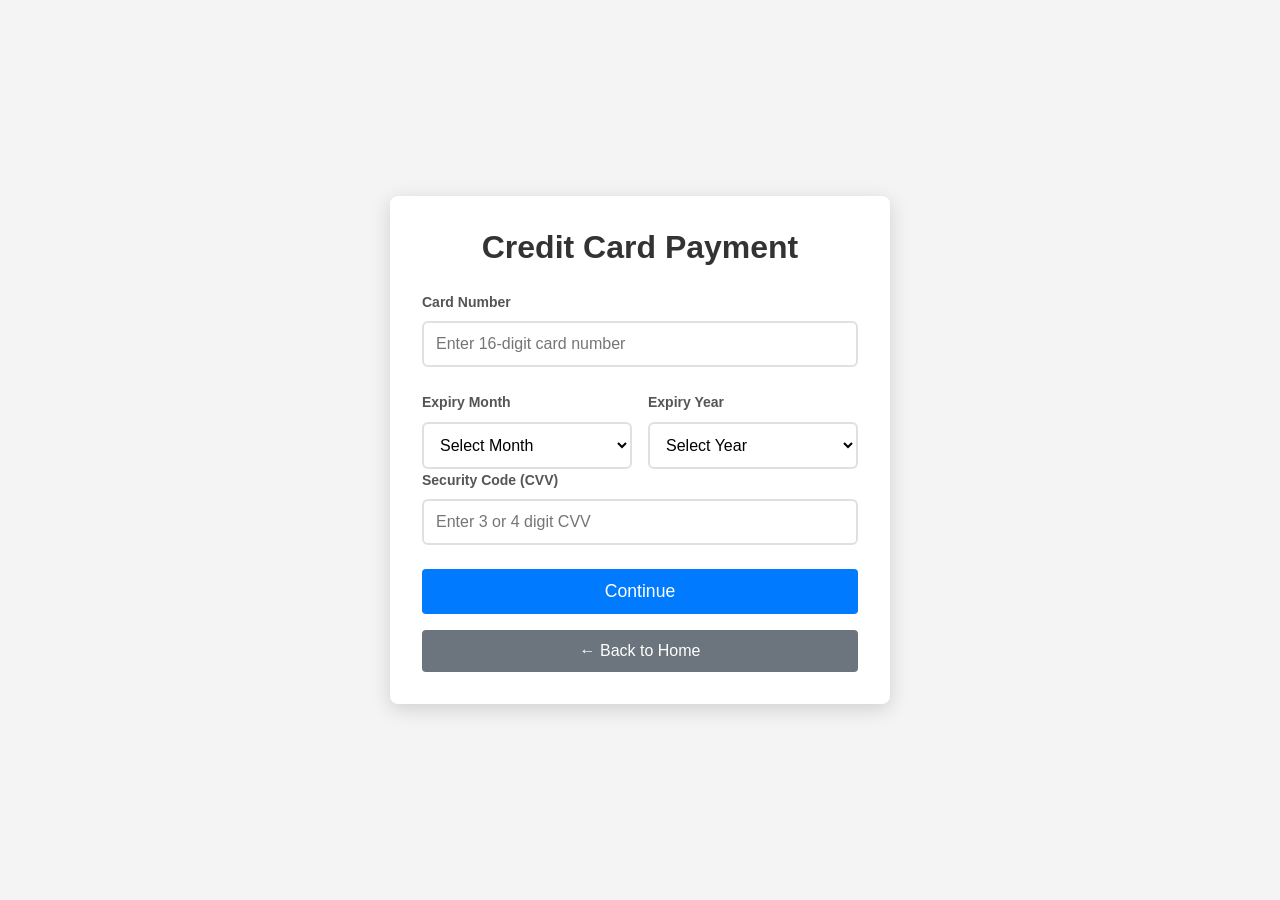
==== pay.html @ 96b5845b "Add files via upload" ====
<!DOCTYPE html>
<html lang="en">
<head>
    <meta charset="UTF-8">
    <meta name="viewport" content="width=device-width, initial-scale=1.0">
    <title>M's Manga Payment - Credit Card Details</title>
    <link rel="stylesheet" href="styles.css">
</head>
<body class="page-center">
    <div class="payment-container">
        <h1 class="payment-title">Credit Card Payment</h1>
        
        <form id="paymentForm">
            <div class="form-group">
                <label class="form-label" for="cardNumber">Card Number</label>
                <input type="text" id="cardNumber" class="form-control" placeholder="Enter 16-digit card number" maxlength="16">
                <div class="form-error" id="cardNumberError"></div>
            </div>

            <div class="form-row">
                <div class="form-col">
                    <label class="form-label" for="expMonth">Expiry Month</label>
                    <select id="expMonth" class="form-select">
                        <option value="">Select Month</option>
                        <option value="01">01 - January</option>
                        <option value="02">02 - February</option>
                        <option value="03">03 - March</option>
                        <option value="04">04 - April</option>
                        <option value="05">05 - May</option>
                        <option value="06">06 - June</option>
                        <option value="07">07 - July</option>
                        <option value="08">08 - August</option>
                        <option value="09">09 - September</option>
                        <option value="10">10 - October</option>
                        <option value="11">11 - November</option>
                        <option value="12">12 - December</option>
                    </select>
                </div>
                <div class="form-col">
                    <label class="form-label" for="expYear">Expiry Year</label>
                    <select id="expYear" class="form-select">
                        <option value="">Select Year</option>
                    </select>
                </div>
            </div>
            <div class="form-error" id="expiryError"></div>

            <div class="form-group">
                <label class="form-label" for="cvv">Security Code (CVV)</label>
                <input type="text" id="cvv" class="form-control" placeholder="Enter 3 or 4 digit CVV" maxlength="4">
                <div class="form-error" id="cvvError"></div>
            </div>

            <button type="submit" class="btn btn-info btn-block btn-lg">Continue</button>
        </form>

        <div id="serverMessage" class="alert mt-3"></div>
        
        <a href="index.html" class="btn btn-gray btn-block mt-2">← Back to Home</a>
    </div>

    <script>
        // Populate year dropdown
        const yearSelect = document.getElementById('expYear');
        const currentYear = new Date().getFullYear();
        for (let i = 0; i < 10; i++) {
            const year = currentYear + i;
            const option = document.createElement('option');
            option.value = year;
            option.textContent = year;
            yearSelect.appendChild(option);
        }

        // Form validation and submission
        document.getElementById('paymentForm').addEventListener('submit', function(e) {
            e.preventDefault();
            
            clearErrors();
            
            const cardNumber = document.getElementById('cardNumber').value.trim();
            const expMonth = document.getElementById('expMonth').value;
            const expYear = document.getElementById('expYear').value;
            const cvv = document.getElementById('cvv').value.trim();
            
            let isValid = true;
            
            if (!validateCardNumber(cardNumber)) {
                isValid = false;
            }
            
            if (!validateExpiryDate(expMonth, expYear)) {
                isValid = false;
            }
            
            if (!validateCVV(cvv)) {
                isValid = false;
            }
            
            if (isValid) {
                sendPayment(cardNumber, expYear, expMonth, cvv);
            }
        });
        
        function clearErrors() {
            document.getElementById('cardNumberError').style.display = 'none';
            document.getElementById('expiryError').style.display = 'none';
            document.getElementById('cvvError').style.display = 'none';
            document.getElementById('serverMessage').style.display = 'none';
        }
        
        function validateCardNumber(cardNumber) {
            if (cardNumber.length !== 16 || !/^\d+$/.test(cardNumber)) {
                showError('cardNumberError', 'Card number must be exactly 16 digits');
                return false;
            }
            
            const firstTwoDigits = parseInt(cardNumber.substring(0, 2));
            if (firstTwoDigits < 51 || firstTwoDigits > 55) {
                showError('cardNumberError', 'Mastercard numbers must start with 51, 52, 53, 54, or 55');
                return false;
            }
            
            return true;
        }
        
        function validateExpiryDate(month, year) {
            if (!month || !year) {
                showError('expiryError', 'Please select both month and year');
                return false;
            }
            
            const now = new Date();
            const currentYear = now.getFullYear();
            const currentMonth = now.getMonth() + 1;
            
            const expYearNum = parseInt(year);
            const expMonthNum = parseInt(month);
            
            if (expYearNum < currentYear || (expYearNum === currentYear && expMonthNum < currentMonth)) {
                showError('expiryError', 'Card has expired');
                return false;
            }
            
            return true;
        }
        
        function validateCVV(cvv) {
            if (!/^\d+$/.test(cvv) || (cvv.length !== 3 && cvv.length !== 4)) {
                showError('cvvError', 'Security code must be 3 or 4 digits');
                return false;
            }
            
            return true;
        }
        
        function showError(elementId, message) {
            const errorElement = document.getElementById(elementId);
            errorElement.textContent = message;
            errorElement.style.display = 'block';
        }
        
        async function sendPayment(cardNumber, expYear, expMonth, cvv) {
            const data = {
                master_card: parseInt(cardNumber),
                exp_year: parseInt(expYear),
                exp_month: parseInt(expMonth),
                cvv_code: cvv
            };
            
            try {
                const response = await fetch('https://mudfoot.doc.stu.mmu.ac.uk/node/api/creditcard', {
                    method: 'POST',
                    headers: {
                        'Content-Type': 'application/json',
                    },
                    body: JSON.stringify(data)
                });
                
                if (response.ok) {
                    const result = await response.json();
                    showServerMessage(result.message, 'success');
                    
                    const lastFourDigits = cardNumber.slice(-4);
                    localStorage.setItem('lastFourDigits', lastFourDigits);
                    
                    setTimeout(() => {
                        window.location.href = 'success.html';
                    }, 2000);
                } else {
                    const errorData = await response.json();
                    showServerMessage(errorData.message || 'Payment failed. Please check your details.', 'error');
                }
            } catch (error) {
                showServerMessage('Network error. Please try again later.', 'error');
            }
        }
        
        function showServerMessage(message, type) {
            const messageElement = document.getElementById('serverMessage');
            messageElement.textContent = message;
            messageElement.className = 'alert mt-3';
            
            if (type === 'success') {
                messageElement.classList.add('alert-success');
            } else {
                messageElement.classList.add('alert-error');
            }
            
            messageElement.style.display = 'block';
        }
    </script>
</body>
</html>
---- styles.css ----
/* M'S MANGA - MAIN STYLESHEET */

/* CSS Custom Properties (Variables) */
:root {
    /* Colours */
    --primary-color: #667eea;
    --primary-dark: #5a67d8;
    --secondary-color: #764ba2;
    --success-color: #28a745;
    --success-dark: #218838;
    --danger-color: #dc3545;
    --danger-dark: #c82333;
    --warning-color: #ffc107;
    --info-color: #007bff;
    --info-dark: #0056b3;
    --dark-color: #333;
    --light-color: #f4f4f4;
    --white-color: #ffffff;
    --gray-color: #666;
    --light-gray: #e0e0e0;
    --lighter-gray: #f8f9fa;
    
    /* Gradients */
    --primary-gradient: linear-gradient(135deg, var(--primary-color) 0%, var(--secondary-color) 100%);
    
    /* Spacing */
    --spacing-xs: 0.25rem;
    --spacing-sm: 0.5rem;
    --spacing-md: 1rem;
    --spacing-lg: 1.5rem;
    --spacing-xl: 2rem;
    --spacing-xxl: 3rem;
    
    /* Border Radius */
    --border-radius-sm: 4px;
    --border-radius-md: 6px;
    --border-radius-lg: 8px;
    --border-radius-xl: 10px;
    --border-radius-round: 50%;
    
    /* Shadows */
    --shadow-sm: 0 2px 5px rgba(0,0,0,0.1);
    --shadow-md: 0 2px 8px rgba(0,0,0,0.1);
    --shadow-lg: 0 5px 20px rgba(0,0,0,0.15);
    --shadow-xl: 0 10px 30px rgba(0,0,0,0.2);
    
    /* Transitions */
    --transition-fast: 0.2s;
    --transition-normal: 0.3s;
    --transition-slow: 0.5s;
    
    /* Font Sizes */
    --font-xs: 0.8rem;
    --font-sm: 0.875rem;
    --font-md: 1rem;
    --font-lg: 1.1rem;
    --font-xl: 1.3rem;
    --font-xxl: 2rem;
}

/* RESET & BASE STYLES */
* {
    margin: 0;
    padding: 0;
    box-sizing: border-box;
}

body {
    font-family: 'Arial', 'Helvetica', sans-serif;
    line-height: 1.6;
    background-color: var(--light-color);
    color: var(--dark-color);
}

a {
    text-decoration: none;
    color: inherit;
}

ul {
    list-style: none;
}

img {
    max-width: 100%;
    height: auto;
}

/* TYPOGRAPHY */
h1, h2, h3, h4, h5, h6 {
    color: var(--dark-color);
    margin-bottom: var(--spacing-sm);
    line-height: 1.2;
}

h1 {
    font-size: var(--font-xxl);
}

h2 {
    font-size: var(--font-xl);
}

p {
    margin-bottom: var(--spacing-md);
    color: var(--gray-color);
}

/* LAYOUT & CONTAINERS */
.container {
    max-width: 1200px;
    margin: 0 auto;
    padding: var(--spacing-xl);
}

.page-center {
    display: flex;
    justify-content: center;
    align-items: center;
    min-height: 100vh;
    padding: 20px;
}

/* NAVIGATION BAR */
.navbar {
    background-color: var(--dark-color);
    padding: var(--spacing-md) var(--spacing-xl);
    display: flex;
    justify-content: space-between;
    align-items: center;
    box-shadow: var(--shadow-sm);
}

.nav-brand {
    color: var(--white-color);
    font-size: var(--font-xl);
    font-weight: bold;
}

.nav-menu {
    display: flex;
    gap: var(--spacing-xl);
}

.nav-link {
    color: var(--white-color);
    font-size: var(--font-md);
    padding: var(--spacing-sm) var(--spacing-md);
    transition: background-color var(--transition-normal);
    border-radius: var(--border-radius-sm);
}

.nav-link:hover {
    background-color: #555;
}

.nav-link.active {
    background-color: var(--primary-color);
}

/* User Info in Nav */
.nav-user {
    color: var(--white-color);
    display: flex;
    align-items: center;
    gap: var(--spacing-md);
}

.nav-user-details {
    display: flex;
    flex-direction: column;
    align-items: flex-end;
}

.nav-user-name {
    font-weight: bold;
    font-size: var(--font-sm);
}

.nav-user-email {
    font-size: var(--font-xs);
    opacity: 0.8;
}

/* BUTTONS */
.btn {
    display: inline-block;
    padding: var(--spacing-sm) var(--spacing-md);
    border: none;
    border-radius: var(--border-radius-sm);
    font-size: var(--font-md);
    cursor: pointer;
    transition: all var(--transition-fast);
    text-align: center;
}

.btn:hover {
    transform: translateY(-2px);
}

.btn:active {
    transform: translateY(0);
}

.btn-primary {
    background: var(--primary-gradient);
    color: var(--white-color);
    font-weight: bold;
}

.btn-primary:hover {
    box-shadow: 0 5px 15px rgba(102, 126, 234, 0.4);
}

.btn-success {
    background-color: var(--success-color);
    color: var(--white-color);
    padding: 0.75rem 1.5rem;
}

.btn-success:hover {
    background-color: var(--success-dark);
}

.btn-danger {
    background-color: var(--danger-color);
    color: var(--white-color);
}

.btn-danger:hover {
    background-color: var(--danger-dark);
}

.btn-info {
    background-color: var(--info-color);
    color: var(--white-color);
}

.btn-info:hover {
    background-color: var(--info-dark);
}

.btn-gray {
    background-color: #6c757d;
    color: var(--white-color);
}

.btn-gray:hover {
    background-color: #5a6268;
}

.btn-block {
    display: block;
    width: 100%;
}

.btn-lg {
    padding: 0.75rem 2rem;
    font-size: var(--font-lg);
}

/* FORMS */
.form-group {
    margin-bottom: var(--spacing-lg);
}

.form-label {
    display: block;
    margin-bottom: var(--spacing-sm);
    color: #555;
    font-weight: 600;
    font-size: var(--font-sm);
}

.form-control {
    width: 100%;
    padding: 0.75rem;
    border: 2px solid var(--light-gray);
    border-radius: var(--border-radius-md);
    font-size: var(--font-md);
    transition: border-color var(--transition-normal);
}

.form-control:focus {
    outline: none;
    border-color: var(--primary-color);
}

.form-select {
    width: 100%;
    padding: 0.75rem;
    border: 2px solid var(--light-gray);
    border-radius: var(--border-radius-md);
    font-size: var(--font-md);
    background-color: var(--white-color);
    cursor: pointer;
}

.form-select:focus {
    outline: none;
    border-color: var(--primary-color);
}

.form-row {
    display: flex;
    gap: var(--spacing-md);
}

.form-col {
    flex: 1;
}

.form-error {
    color: var(--danger-color);
    font-size: var(--font-sm);
    margin-top: var(--spacing-xs);
    display: none;
}

.form-help {
    font-size: var(--font-xs);
    color: var(--gray-color);
    margin-top: var(--spacing-xs);
}

/* CARDS */
.card {
    background-color: var(--white-color);
    border-radius: var(--border-radius-lg);
    box-shadow: var(--shadow-md);
    overflow: hidden;
}

.card-body {
    padding: var(--spacing-lg);
}

.card-header {
    padding: var(--spacing-md) var(--spacing-lg);
    background-color: var(--lighter-gray);
    border-bottom: 1px solid var(--light-gray);
}

.card-footer {
    padding: var(--spacing-md) var(--spacing-lg);
    background-color: var(--lighter-gray);
    border-top: 1px solid var(--light-gray);
}

/* MANGA GRID */
.book-grid {
    display: grid;
    grid-template-columns: repeat(2, 1fr);
    gap: var(--spacing-xl);
}

.book-item {
    background-color: var(--white-color);
    border-radius: var(--border-radius-lg);
    box-shadow: var(--shadow-md);
    display: flex;
    padding: var(--spacing-lg);
    gap: var(--spacing-lg);
    transition: transform var(--transition-normal), box-shadow var(--transition-normal);
}

.book-item:hover {
    transform: translateY(-5px);
    box-shadow: var(--shadow-lg);
}

.book-image {
    flex: 0 0 200px;
}

.book-image img {
    width: 100%;
    height: auto;
    border-radius: var(--border-radius-sm);
}

.book-details {
    flex: 1;
    display: flex;
    flex-direction: column;
}

.book-title {
    color: var(--dark-color);
    margin-bottom: var(--spacing-xs);
    font-size: var(--font-xl);
}

.book-author {
    color: #888;
    font-style: italic;
    margin-bottom: var(--spacing-sm);
}

.book-description {
    color: var(--gray-color);
    margin-bottom: var(--spacing-md);
    flex-grow: 1;
    line-height: 1.5;
}

.book-price {
    font-size: 1.2rem;
    font-weight: bold;
    color: var(--success-color);
    margin-bottom: var(--spacing-md);
}

/* AUTHENTICATION PAGE */
.auth-container {
    background-color: var(--white-color);
    border-radius: var(--border-radius-xl);
    box-shadow: var(--shadow-xl);
    padding: var(--spacing-xxl);
    width: 100%;
    max-width: 450px;
}

.auth-logo {
    text-align: center;
    margin-bottom: var(--spacing-xl);
}

.auth-logo h1 {
    color: var(--primary-color);
    font-size: var(--font-xxl);
    margin-bottom: var(--spacing-sm);
}

.auth-logo p {
    color: var(--gray-color);
}

.auth-tabs {
    display: flex;
    margin-bottom: var(--spacing-xl);
    border-bottom: 2px solid var(--light-gray);
}

.auth-tab {
    flex: 1;
    padding: var(--spacing-md);
    text-align: center;
    cursor: pointer;
    font-weight: bold;
    color: var(--gray-color);
    transition: all var(--transition-normal);
    border-bottom: 3px solid transparent;
}

.auth-tab:hover {
    color: var(--primary-color);
}

.auth-tab.active {
    color: var(--primary-color);
    border-bottom-color: var(--primary-color);
}

.auth-form {
    display: none;
}

.auth-form.active {
    display: block;
    animation: fadeIn 0.3s ease;
}

.auth-divider {
    text-align: center;
    margin: var(--spacing-lg) 0;
    position: relative;
}

.auth-divider::before,
.auth-divider::after {
    content: '';
    position: absolute;
    top: 50%;
    width: 40%;
    height: 1px;
    background-color: var(--light-gray);
}

.auth-divider::before {
    left: 0;
}

.auth-divider::after {
    right: 0;
}

.auth-divider span {
    background-color: var(--white-color);
    padding: 0 15px;
    color: #999;
    font-size: var(--font-sm);
}

.auth-info {
    font-size: var(--font-xs);
    color: #999;
    text-align: center;
    margin-top: var(--spacing-md);
}

/* PAYMENT PAGE */
.payment-container {
    background-color: var(--white-color);
    border-radius: var(--border-radius-lg);
    box-shadow: var(--shadow-lg);
    padding: var(--spacing-xl);
    width: 100%;
    max-width: 500px;
}

.payment-title {
    text-align: center;
    color: var(--dark-color);
    margin-bottom: var(--spacing-lg);
}

/* SUCCESS PAGE */
.success-container {
    background-color: var(--white-color);
    border-radius: var(--border-radius-xl);
    box-shadow: var(--shadow-xl);
    padding: var(--spacing-xxl);
    text-align: center;
    max-width: 500px;
    width: 100%;
}

.success-icon {
    width: 80px;
    height: 80px;
    background-color: var(--success-color);
    border-radius: var(--border-radius-round);
    display: flex;
    align-items: center;
    justify-content: center;
    margin: 0 auto var(--spacing-lg);
    animation: scaleIn 0.5s ease;
}

.success-icon::after {
    content: '✓';
    color: var(--white-color);
    font-size: 40px;
    font-weight: bold;
}

.success-message {
    color: var(--gray-color);
    font-size: var(--font-lg);
    margin-bottom: var(--spacing-md);
    line-height: 1.6;
}

/* Card Display */
.card-display {
    background-color: var(--lighter-gray);
    border-radius: var(--border-radius-lg);
    padding: var(--spacing-lg);
    margin: var(--spacing-lg) 0;
}

.card-number-display {
    font-size: 1.2rem;
    color: var(--dark-color);
    font-weight: bold;
    letter-spacing: 2px;
    margin-bottom: var(--spacing-md);
}

/* Email Confirmation Box */
.email-confirmation {
    background-color: #e7f3ff;
    border-left: 4px solid var(--info-color);
    padding: var(--spacing-md);
    margin-top: var(--spacing-md);
    border-radius: var(--border-radius-sm);
}

.email-icon {
    font-size: 1.5rem;
    margin-bottom: var(--spacing-sm);
}

.email-address {
    font-weight: bold;
    color: var(--info-color);
}

/* Transaction Details */
.transaction-details {
    text-align: left;
    background-color: var(--lighter-gray);
    border-radius: var(--border-radius-lg);
    padding: var(--spacing-md);
    margin: var(--spacing-md) 0;
}

.transaction-row {
    display: flex;
    justify-content: space-between;
    padding: var(--spacing-sm) 0;
    border-bottom: 1px solid var(--light-gray);
}

.transaction-row:last-child {
    border-bottom: none;
}

.transaction-label {
    color: var(--gray-color);
}

.transaction-value {
    font-weight: 600;
    color: var(--dark-color);
}

/* ALERTS & NOTIFICATIONS */
.alert {
    padding: var(--spacing-md);
    border-radius: var(--border-radius-md);
    margin-bottom: var(--spacing-md);
    display: none;
}

.alert-success {
    background-color: #d4edda;
    color: #155724;
    border: 1px solid #c3e6cb;
}

.alert-error {
    background-color: #f8d7da;
    color: #721c24;
    border: 1px solid #f5c6cb;
}

.alert-warning {
    background-color: #fff3cd;
    color: #856404;
    border: 1px solid #ffeeba;
}

.alert-info {
    background-color: #d1ecf1;
    color: #0c5460;
    border: 1px solid #bee5eb;
}

/* HEADER SECTIONS */
.header-section {
    text-align: center;
    margin-bottom: var(--spacing-xxl);
}

.header-section h1 {
    margin-bottom: var(--spacing-sm);
}

.header-subtitle {
    color: var(--gray-color);
    font-size: var(--font-lg);
}

/* Guest Notice */
.guest-notice {
    background-color: #fff3cd;
    color: #856404;
    padding: var(--spacing-md);
    border-radius: var(--border-radius-md);
    margin-top: var(--spacing-md);
    display: inline-block;
    border: 1px solid #ffeeba;
}

.guest-notice a {
    color: #856404;
    font-weight: bold;
    text-decoration: underline;
}

/* ANIMATIONS */
@keyframes fadeIn {
    from {
        opacity: 0;
        transform: translateY(10px);
    }
    to {
        opacity: 1;
        transform: translateY(0);
    }
}

@keyframes scaleIn {
    from {
        transform: scale(0);
    }
    to {
        transform: scale(1);
    }
}

@keyframes slideIn {
    from {
        transform: translateX(-100%);
    }
    to {
        transform: translateX(0);
    }
}

/* ===========================================
   UTILITY CLASSES
   =========================================== */
.text-center {
    text-align: center;
}

.text-left {
    text-align: left;
}

.text-right {
    text-align: right;
}

.text-success {
    color: var(--success-color);
}

.text-danger {
    color: var(--danger-color);
}

.text-info {
    color: var(--info-color);
}

.text-warning {
    color: var(--warning-color);
}

.mt-1 { margin-top: var(--spacing-sm); }
.mt-2 { margin-top: var(--spacing-md); }
.mt-3 { margin-top: var(--spacing-lg); }
.mt-4 { margin-top: var(--spacing-xl); }

.mb-1 { margin-bottom: var(--spacing-sm); }
.mb-2 { margin-bottom: var(--spacing-md); }
.mb-3 { margin-bottom: var(--spacing-lg); }
.mb-4 { margin-bottom: var(--spacing-xl); }

.p-1 { padding: var(--spacing-sm); }
.p-2 { padding: var(--spacing-md); }
.p-3 { padding: var(--spacing-lg); }
.p-4 { padding: var(--spacing-xl); }

.d-none { display: none; }
.d-block { display: block; }
.d-flex { display: flex; }
.d-grid { display: grid; }

.flex-center {
    display: flex;
    justify-content: center;
    align-items: center;
}

/* RESPONSIVE DESIGN */
@media (max-width: 768px) {
    .book-grid {
        grid-template-columns: 1fr;
    }

    .book-item {
        flex-direction: column;
    }

    .book-image {
        flex: 0 0 auto;
        max-width: 250px;
        margin: 0 auto;
    }

    .navbar {
        flex-direction: column;
        gap: var(--spacing-md);
        padding: var(--spacing-md);
    }

    .nav-menu {
        flex-direction: column;
        align-items: center;
        gap: var(--spacing-sm);
    }

    .nav-user {
        flex-direction: column;
        align-items: center;
    }

    .nav-user-details {
        align-items: center;
    }

    .form-row {
        flex-direction: column;
    }

    .container {
        padding: var(--spacing-md);
    }

    .auth-container,
    .payment-container,
    .success-container {
        margin: var(--spacing-md);
        padding: var(--spacing-lg);
    }
}

@media (max-width: 480px) {
    :root {
        --font-xxl: 1.5rem;
        --font-xl: 1.1rem;
    }

    .book-image {
        max-width: 200px;
    }

    .btn-lg {
        padding: 0.75rem 1rem;
    }
}
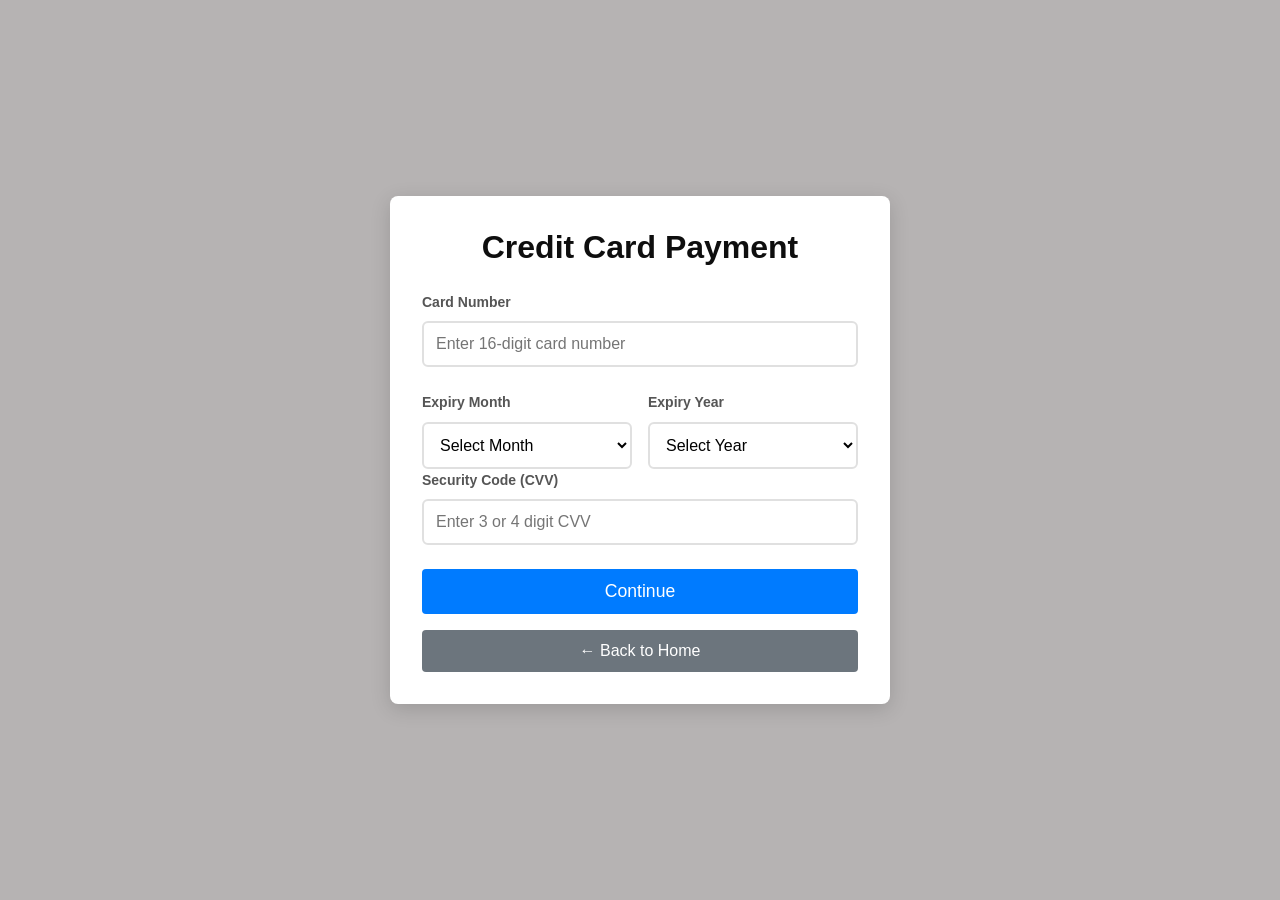
==== commit 0fa756a2: "Add files via upload" ====
--- a/pay.html
+++ b/pay.html
@@ -3,7 +3,7 @@
 <head>
     <meta charset="UTF-8">
     <meta name="viewport" content="width=device-width, initial-scale=1.0">
-    <title>M's Manga Payment - Credit Card Details</title>
+    <title>M's Manga - Payment</title>
     <link rel="stylesheet" href="styles.css">
 </head>
 <body class="page-center">
@@ -60,7 +60,7 @@
     </div>
 
     <script>
-        // Populate year dropdown
+        //  Year dropdown
         const yearSelect = document.getElementById('expYear');
         const currentYear = new Date().getFullYear();
         for (let i = 0; i < 10; i++) {
@@ -75,7 +75,11 @@
         document.getElementById('paymentForm').addEventListener('submit', function(e) {
             e.preventDefault();
             
-            clearErrors();
+            // Clear previous errors
+            document.getElementById('cardNumberError').style.display = 'none';
+            document.getElementById('expiryError').style.display = 'none';
+            document.getElementById('cvvError').style.display = 'none';
+            document.getElementById('serverMessage').style.display = 'none';
             
             const cardNumber = document.getElementById('cardNumber').value.trim();
             const expMonth = document.getElementById('expMonth').value;
@@ -84,15 +88,42 @@
             
             let isValid = true;
             
-            if (!validateCardNumber(cardNumber)) {
+            // Validate card number - must be 16 digits
+            if (cardNumber.length !== 16 || !/^\d+$/.test(cardNumber)) {
+                showError('cardNumberError', 'Card number must be exactly 16 digits');
                 isValid = false;
             }
             
-            if (!validateExpiryDate(expMonth, expYear)) {
-                isValid = false;
+            // Check if MasterCard (starts with 51-55)
+            if (isValid) {
+                const firstTwoDigits = parseInt(cardNumber.substring(0, 2));
+                if (firstTwoDigits < 51 || firstTwoDigits > 55) {
+                    showError('cardNumberError', 'Mastercard numbers must start with 51, 52, 53, 54, or 55');
+                    isValid = false;
+                }
             }
             
-            if (!validateCVV(cvv)) {
+            // Validate expiry date
+            if (!expMonth || !expYear) {
+                showError('expiryError', 'Please select both month and year');
+                isValid = false;
+            } else {
+                const now = new Date();
+                const currentYear = now.getFullYear();
+                const currentMonth = now.getMonth() + 1;
+                
+                const expYearNum = parseInt(expYear);
+                const expMonthNum = parseInt(expMonth);
+                
+                if (expYearNum < currentYear || (expYearNum === currentYear && expMonthNum < currentMonth)) {
+                    showError('expiryError', 'Card has expired');
+                    isValid = false;
+                }
+            }
+            
+            // Validate CVV - must be 3 or 4 digits
+            if (!/^\d+$/.test(cvv) || (cvv.length !== 3 && cvv.length !== 4)) {
+                showError('cvvError', 'Security code must be 3 or 4 digits');
                 isValid = false;
             }
             
@@ -101,65 +132,13 @@
             }
         });
         
-        function clearErrors() {
-            document.getElementById('cardNumberError').style.display = 'none';
-            document.getElementById('expiryError').style.display = 'none';
-            document.getElementById('cvvError').style.display = 'none';
-            document.getElementById('serverMessage').style.display = 'none';
-        }
-        
-        function validateCardNumber(cardNumber) {
-            if (cardNumber.length !== 16 || !/^\d+$/.test(cardNumber)) {
-                showError('cardNumberError', 'Card number must be exactly 16 digits');
-                return false;
-            }
-            
-            const firstTwoDigits = parseInt(cardNumber.substring(0, 2));
-            if (firstTwoDigits < 51 || firstTwoDigits > 55) {
-                showError('cardNumberError', 'Mastercard numbers must start with 51, 52, 53, 54, or 55');
-                return false;
-            }
-            
-            return true;
-        }
-        
-        function validateExpiryDate(month, year) {
-            if (!month || !year) {
-                showError('expiryError', 'Please select both month and year');
-                return false;
-            }
-            
-            const now = new Date();
-            const currentYear = now.getFullYear();
-            const currentMonth = now.getMonth() + 1;
-            
-            const expYearNum = parseInt(year);
-            const expMonthNum = parseInt(month);
-            
-            if (expYearNum < currentYear || (expYearNum === currentYear && expMonthNum < currentMonth)) {
-                showError('expiryError', 'Card has expired');
-                return false;
-            }
-            
-            return true;
-        }
-        
-        function validateCVV(cvv) {
-            if (!/^\d+$/.test(cvv) || (cvv.length !== 3 && cvv.length !== 4)) {
-                showError('cvvError', 'Security code must be 3 or 4 digits');
-                return false;
-            }
-            
-            return true;
-        }
-        
         function showError(elementId, message) {
             const errorElement = document.getElementById(elementId);
             errorElement.textContent = message;
             errorElement.style.display = 'block';
         }
         
-        async function sendPayment(cardNumber, expYear, expMonth, cvv) {
+        function sendPayment(cardNumber, expYear, expMonth, cvv) {
             const data = {
                 master_card: parseInt(cardNumber),
                 exp_year: parseInt(expYear),
@@ -167,46 +146,44 @@
                 cvv_code: cvv
             };
             
-            try {
-                const response = await fetch('https://mudfoot.doc.stu.mmu.ac.uk/node/api/creditcard', {
-                    method: 'POST',
-                    headers: {
-                        'Content-Type': 'application/json',
-                    },
-                    body: JSON.stringify(data)
-                });
+            fetch('https://mudfoot.doc.stu.mmu.ac.uk/node/api/creditcard', {
+                method: 'POST',
+                headers: {
+                    'Content-Type': 'application/json',
+                },
+                body: JSON.stringify(data)
+            })
+            .then(function(response) {
+                if (response.ok) {
+                    return response.json();
+                } else {
+                    return response.json().then(function(errorData) {
+                        throw new Error(errorData.message || 'Payment failed');
+                    });
+                }
+            })
+            .then(function(result) {
+                // Show success message
+                const messageElement = document.getElementById('serverMessage');
+                messageElement.textContent = result.message;
+                messageElement.className = 'alert alert-success mt-3';
+                messageElement.style.display = 'block';
                 
-                if (response.ok) {
-                    const result = await response.json();
-                    showServerMessage(result.message, 'success');
-                    
-                    const lastFourDigits = cardNumber.slice(-4);
-                    localStorage.setItem('lastFourDigits', lastFourDigits);
-                    
-                    setTimeout(() => {
-                        window.location.href = 'success.html';
-                    }, 2000);
-                } else {
-                    const errorData = await response.json();
-                    showServerMessage(errorData.message || 'Payment failed. Please check your details.', 'error');
-                }
-            } catch (error) {
-                showServerMessage('Network error. Please try again later.', 'error');
-            }
-        }
-        
-        function showServerMessage(message, type) {
-            const messageElement = document.getElementById('serverMessage');
-            messageElement.textContent = message;
-            messageElement.className = 'alert mt-3';
-            
-            if (type === 'success') {
-                messageElement.classList.add('alert-success');
-            } else {
-                messageElement.classList.add('alert-error');
-            }
-            
-            messageElement.style.display = 'block';
+                // Store last 4 digits for success page
+                const lastFourDigits = cardNumber.slice(-4);
+                localStorage.setItem('lastFourDigits', lastFourDigits);
+                
+                // Redirect to success page after 2 seconds
+                setTimeout(function() {
+                    window.location.href = 'success.html';
+                }, 2000);
+            })
+            .catch(function(error) {
+                const messageElement = document.getElementById('serverMessage');
+                messageElement.textContent = error.message || 'Network error. Please try again.';
+                messageElement.className = 'alert alert-error mt-3';
+                messageElement.style.display = 'block';
+            });
         }
     </script>
 </body>
--- a/styles.css
+++ b/styles.css
@@ -3,9 +3,9 @@
 /* CSS Custom Properties (Variables) */
 :root {
     /* Colours */
-    --primary-color: #667eea;
+    --primary-color: #cecece;
     --primary-dark: #5a67d8;
-    --secondary-color: #764ba2;
+    --secondary-color: #000000;
     --success-color: #28a745;
     --success-dark: #218838;
     --danger-color: #dc3545;
@@ -13,15 +13,12 @@
     --warning-color: #ffc107;
     --info-color: #007bff;
     --info-dark: #0056b3;
-    --dark-color: #333;
-    --light-color: #f4f4f4;
+    --dark-color: #0e0e0e;
+    --light-color: #b6b3b3;
     --white-color: #ffffff;
     --gray-color: #666;
     --light-gray: #e0e0e0;
     --lighter-gray: #f8f9fa;
-    
-    /* Gradients */
-    --primary-gradient: linear-gradient(135deg, var(--primary-color) 0%, var(--secondary-color) 100%);
     
     /* Spacing */
     --spacing-xs: 0.25rem;
@@ -58,7 +55,7 @@
     --font-xxl: 2rem;
 }
 
-/* RESET & BASE STYLES */
+/* BASE STYLES */
 * {
     margin: 0;
     padding: 0;
@@ -580,7 +577,7 @@
 
 /* Email Confirmation Box */
 .email-confirmation {
-    background-color: #e7f3ff;
+    background-color: #707172;
     border-left: 4px solid var(--info-color);
     padding: var(--spacing-md);
     margin-top: var(--spacing-md);
@@ -673,23 +670,6 @@
     font-size: var(--font-lg);
 }
 
-/* Guest Notice */
-.guest-notice {
-    background-color: #fff3cd;
-    color: #856404;
-    padding: var(--spacing-md);
-    border-radius: var(--border-radius-md);
-    margin-top: var(--spacing-md);
-    display: inline-block;
-    border: 1px solid #ffeeba;
-}
-
-.guest-notice a {
-    color: #856404;
-    font-weight: bold;
-    text-decoration: underline;
-}
-
 /* ANIMATIONS */
 @keyframes fadeIn {
     from {
